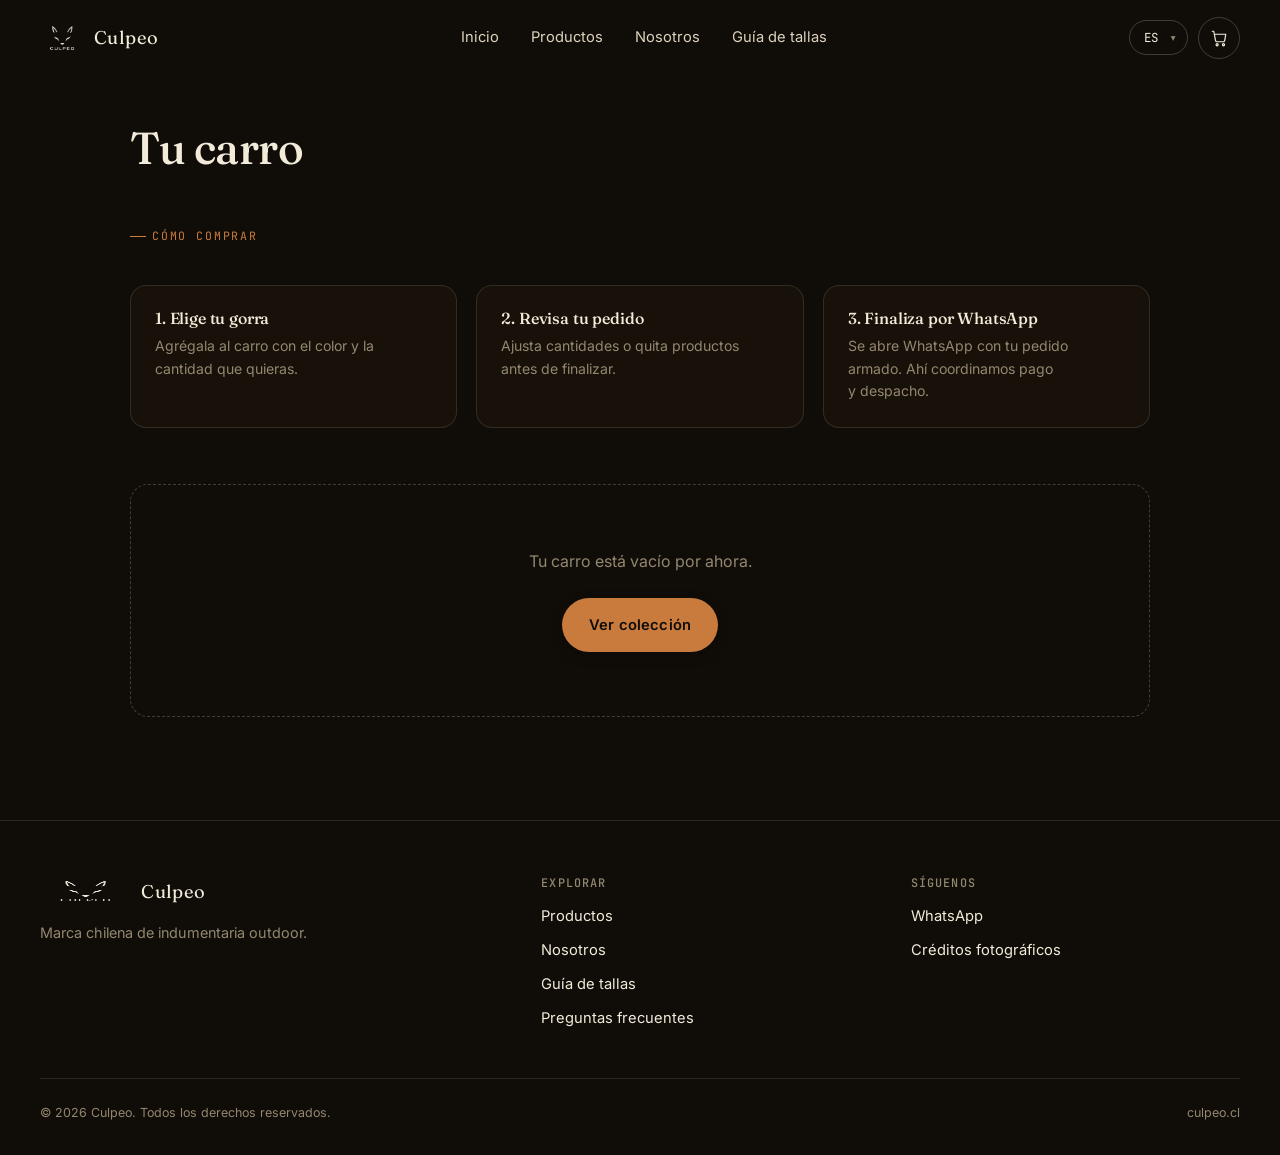
==== carrito.html @ 6762331b "Se agrega el proyecto" ====
<!doctype html>
<html lang="es">
<head>
  <meta charset="utf-8" />
  <meta name="viewport" content="width=device-width, initial-scale=1" />
  <title>Carro — Culpeo</title>
  <meta name="description" content="Tu carro de compras Culpeo." />
  <meta property="og:type" content="website" />
  <meta property="og:site_name" content="Culpeo" />
  <meta property="og:title" content="Carro — Culpeo" />
  <meta property="og:description" content="Tu carro de compras Culpeo." />
  <meta property="og:image" content="https://culpeo.cl/assets/img/og-image.jpg" />
  <meta property="og:url" content="https://culpeo.cl/carrito.html" />
  <meta name="twitter:card" content="summary_large_image" />
  <meta name="twitter:title" content="Carro — Culpeo" />
  <meta name="twitter:description" content="Tu carro de compras Culpeo." />
  <meta name="twitter:image" content="https://culpeo.cl/assets/img/og-image.jpg" />
  <link rel="icon" href="assets/img/favicon-32.png" sizes="32x32" />
  <link rel="apple-touch-icon" href="assets/img/apple-touch-icon.png" />
  <link rel="preconnect" href="https://fonts.googleapis.com" />
  <link rel="preconnect" href="https://fonts.gstatic.com" crossorigin />
  <link rel="stylesheet" href="https://fonts.googleapis.com/css2?family=Fraunces:ital,opsz,wght@0,9..144,300;0,9..144,500;0,9..144,600;1,9..144,400;1,9..144,500&family=Inter:wght@400;500;600;700&family=JetBrains+Mono:wght@400;500;600&display=swap" />
  <link rel="stylesheet" href="styles.css?v=20260903" />
</head>
<body>
  <a class="skip-link" href="#main">Saltar al contenido</a>
  <div class="cursor" data-cursor-root aria-hidden="true"><span class="cursor-dot"></span><span class="cursor-ring"></span></div>
  <div class="toast" data-toast role="status" aria-live="polite"></div>

  <nav class="nav" aria-label="Principal">
    <div class="container nav-inner">
      <a href="index.html" class="nav-logo">
        <img src="assets/img/logo-cream.webp" alt="Culpeo" width="120" height="82" />
        <span class="nav-logo-word">Culpeo</span>
      </a>
      <div class="nav-links">
        <a href="index.html" class="nav-link" data-i18n="nav.home">Inicio</a>
        <a href="productos.html" class="nav-link" data-i18n="nav.products">Productos</a>
        <a href="nosotros.html" class="nav-link" data-i18n="nav.about">Nosotros</a>
        <a href="guia-tallas.html" class="nav-link" data-i18n="nav.sizeguide">Guía de tallas</a>
      </div>
      <div class="nav-actions">
        <div class="lang-switch">
          <select data-lang-select aria-label="Idioma">
            <option value="es">ES</option><option value="en">EN</option><option value="it">IT</option><option value="de">DE</option><option value="fr">FR</option>
          </select>
        </div>
        <a href="carrito.html" class="btn-icon cart-btn" aria-label="Carro">
          <svg width="18" height="18" viewBox="0 0 24 24" fill="none" stroke="currentColor" stroke-width="1.6"><path d="M3 3h2l2.4 12.4a2 2 0 002 1.6h8.2a2 2 0 002-1.6L21 7H6" stroke-linecap="round" stroke-linejoin="round"/><circle cx="9.5" cy="21" r="1.4"/><circle cx="18" cy="21" r="1.4"/></svg>
          <span class="cart-badge">0</span>
        </a>
        <button class="hamburger" data-hamburger aria-label="Menú" aria-expanded="false"><span></span><span></span><span></span></button>
      </div>
    </div>
  </nav>

  <div class="nav-mobile" data-nav-mobile data-open="false">
    <a href="index.html" data-i18n="nav.home">Inicio</a>
    <a href="productos.html" data-i18n="nav.products">Productos</a>
    <a href="nosotros.html" data-i18n="nav.about">Nosotros</a>
    <a href="guia-tallas.html" data-i18n="nav.sizeguide">Guía de tallas</a>
    <a href="carrito.html" data-i18n="nav.cart">Carro</a>
    <div class="lang-switch">
      <select data-lang-select aria-label="Idioma">
        <option value="es">Español</option><option value="en">English</option><option value="it">Italiano</option><option value="de">Deutsch</option><option value="fr">Français</option>
      </select>
    </div>
  </div>

  <main id="main">
    <section class="section container" style="padding-top:calc(var(--nav-h) + 3rem);max-width:1100px" data-cart-page>
      <div class="section-head" data-reveal>
        <h1 class="section-title" data-i18n="cart.title">Tu carro</h1>
      </div>

      <div class="howtobuy" data-reveal>
        <p class="kicker" data-i18n="howtobuy.kicker">Cómo comprar</p>
        <div class="howtobuy-steps">
          <div class="howtobuy-step">
            <h3 data-i18n="howtobuy.step1.title">1. Elige tu gorra</h3>
            <p data-i18n="howtobuy.step1.body">Agrégala al carro con el color y la cantidad que quieras.</p>
          </div>
          <div class="howtobuy-step">
            <h3 data-i18n="howtobuy.step2.title">2. Revisa tu pedido</h3>
            <p data-i18n="howtobuy.step2.body">Ajusta cantidades o quita productos antes de finalizar.</p>
          </div>
          <div class="howtobuy-step">
            <h3 data-i18n="howtobuy.step3.title">3. Finaliza por WhatsApp</h3>
            <p data-i18n="howtobuy.step3.body">Se abre WhatsApp con tu pedido armado. Ahí coordinamos pago y despacho.</p>
          </div>
        </div>
      </div>

      <div class="cart-empty" data-cart-empty hidden>
        <p data-i18n="cart.empty">Tu carro está vacío por ahora.</p>
        <a href="productos.html" class="btn btn-primary" data-i18n="cart.emptyCta">Ver colección</a>
      </div>

      <div class="cart-layout">
        <div class="cart-items" data-cart-items hidden></div>
        <div class="cart-summary" data-cart-summary hidden></div>
      </div>
    </section>
  </main>

  <footer>
    <div class="container">
      <div class="footer-grid">
        <div>
          <div class="footer-brand"><img src="assets/img/logo-cream.webp" alt="" width="90" height="62" /><span class="nav-logo-word">Culpeo</span></div>
          <p class="footer-tagline" data-i18n="footer.tagline">Marca chilena de indumentaria outdoor.</p>
        </div>
        <div class="footer-col">
          <h4 data-i18n="footer.explore">Explorar</h4>
          <ul>
            <li><a href="productos.html" class="link-underline" data-i18n="nav.products">Productos</a></li>
            <li><a href="nosotros.html" class="link-underline" data-i18n="nav.about">Nosotros</a></li>
            <li><a href="guia-tallas.html" class="link-underline" data-i18n="nav.sizeguide">Guía de tallas</a></li>
            <li><a href="faq.html" class="link-underline" data-i18n="footer.faq">Preguntas frecuentes</a></li>
          </ul>
        </div>
        <div class="footer-col">
          <h4 data-i18n="footer.social">Síguenos</h4>
          <ul>
            <li><a href="#" data-instagram-link class="link-underline">Instagram</a></li>
            <li><a href="#" data-whatsapp-link class="link-underline">WhatsApp</a></li>
            <li><a href="creditos.html" class="link-underline" data-i18n="footer.credits">Créditos fotográficos</a></li>
          </ul>
        </div>
      </div>
      <div class="footer-bottom">
        <span>© 2026 Culpeo. <span data-i18n="footer.rights">Todos los derechos reservados.</span></span>
        <span>culpeo.cl</span>
      </div>
    </div>
  </footer>

  <script defer src="lib/manifest.js"></script>
  <script defer src="main.js?v=20260903"></script>
</body>
</html>
---- styles.css ----
/* =============================================================
   Culpeo — styles.css
   Archetype: Editorial Dark Warm, adapted with an Andean palette
   (copper / terracotta accent, moss secondary) instead of restaurant red.
   ============================================================= */

/* =============================================================
   1. Tokens
   ============================================================= */
@property --mesh-angle { syntax: "<angle>"; inherits: false; initial-value: 0deg; }
@property --mesh-x { syntax: "<percentage>"; inherits: false; initial-value: 30%; }
@property --mesh-y { syntax: "<percentage>"; inherits: false; initial-value: 40%; }

:root {
  --bg: #100c08;
  --bg-2: #171109;
  --bg-3: #221808;
  --cream: #f2ebda;
  --cream-2: #ddd2bc;
  --cream-3: #93876f;
  --accent: #c97b3d;
  --accent-2: #a85d28;
  --moss: #7c8a5c;
  --moss-2: #5f6b45;
  --line: rgba(242, 235, 218, 0.12);
  --line-strong: rgba(242, 235, 218, 0.22);
  --danger: #b8503a;

  --serif: "Fraunces", "Georgia", serif;
  --sans: "Inter", -apple-system, BlinkMacSystemFont, "Segoe UI", system-ui, sans-serif;
  --mono: "JetBrains Mono", ui-monospace, "SFMono-Regular", monospace;

  --ease-out: cubic-bezier(0.16, 1, 0.3, 1);
  --ease-in: cubic-bezier(0.7, 0, 0.84, 0);
  --ease-soft: cubic-bezier(0.25, 0.46, 0.45, 0.94);
  --ease-bounce: cubic-bezier(0.34, 1.56, 0.64, 1);

  --nav-h: 76px;
  --container: 1280px;
}

/* =============================================================
   2. Reset & base
   ============================================================= */
*, *::before, *::after { box-sizing: border-box; margin: 0; }
html {
  -webkit-text-size-adjust: 100%;
  tab-size: 2;
  overflow-x: clip;
  scroll-behavior: smooth;
  background: var(--bg);
}
@media (prefers-reduced-motion: reduce) { html { scroll-behavior: auto; } }

body {
  font-family: var(--sans);
  font-size: 16px;
  line-height: 1.6;
  background: var(--bg);
  color: var(--cream);
  -webkit-font-smoothing: antialiased;
  -moz-osx-font-smoothing: grayscale;
  text-rendering: optimizeLegibility;
  overflow-x: clip;
  overscroll-behavior-y: none;
}
img, svg, video { display: block; max-width: 100%; }
img { height: auto; }
button { font: inherit; color: inherit; cursor: pointer; border: 0; background: none; }
a { color: inherit; text-decoration: none; }
p { text-wrap: pretty; }
ul { list-style: none; padding: 0; }
h1, h2, h3, h4 { text-wrap: balance; line-height: 1.05; letter-spacing: -0.01em; font-family: var(--serif); font-weight: 500; }
h1 em, h2 em, h3 em { font-style: italic; color: var(--accent); }
table { border-collapse: collapse; width: 100%; }
::selection { background: var(--accent); color: var(--bg); }

:focus-visible {
  outline: 2px solid var(--accent);
  outline-offset: 3px;
  border-radius: 4px;
}

.skip-link {
  position: fixed; top: -100px; left: 1rem; z-index: 9999;
  padding: .7rem 1.1rem; background: var(--cream); color: var(--bg);
  border-radius: 8px; font-weight: 600; font-size: .85rem;
  transition: top .3s var(--ease-out);
}
.skip-link:focus { top: 1rem; }

@view-transition { navigation: auto; }
::view-transition-old(root), ::view-transition-new(root) {
  animation-duration: .5s; animation-timing-function: cubic-bezier(0.16, 1, 0.3, 1);
}
::view-transition-old(root) { animation-name: fadeOutUp; }
::view-transition-new(root) { animation-name: fadeInUp; }
@keyframes fadeOutUp { to { opacity: 0; transform: translateY(-10px); } }
@keyframes fadeInUp { from { opacity: 0; transform: translateY(10px); } }

/* =============================================================
   3. Utilities
   ============================================================= */
.container { max-width: var(--container); margin-inline: auto; padding-inline: 1.25rem; }
@media (min-width: 720px) { .container { padding-inline: 2rem; } }
@media (min-width: 1280px) { .container { padding-inline: 2.5rem; } }

.sr-only {
  position: absolute; width: 1px; height: 1px; padding: 0; margin: -1px;
  overflow: hidden; clip: rect(0,0,0,0); white-space: nowrap; border: 0;
}

.kicker {
  font-family: var(--mono); font-size: .72rem; letter-spacing: .16em; text-transform: uppercase;
  color: var(--accent); display: inline-flex; align-items: center; gap: .5em; margin-bottom: 1rem;
}
.kicker::before { content: ""; width: 1.4em; height: 1px; background: var(--accent); display: inline-block; }

.section { padding-block: clamp(3.5rem, 8vw, 7rem); position: relative; }
.section-head { max-width: 640px; margin-bottom: clamp(2rem, 5vw, 3.5rem); }
.section-head.is-center { margin-inline: auto; text-align: center; }
.section-title { font-size: clamp(1.9rem, 4vw, 2.8rem); }
.section-sub { color: var(--cream-2); margin-top: .9rem; font-size: 1.05rem; }

.eyebrow-line { display: flex; align-items: center; gap: .8rem; color: var(--cream-3); font-size: .85rem; }

/* =============================================================
   4. Buttons
   ============================================================= */
.btn {
  display: inline-flex; align-items: center; justify-content: center; gap: .6rem;
  padding: .95rem 1.7rem; border-radius: 999px; font-size: .92rem; font-weight: 600;
  letter-spacing: .01em; white-space: nowrap;
  box-shadow: 0 4px 14px rgba(0,0,0,.18);
  transition: transform .45s var(--ease-soft), box-shadow .45s var(--ease-soft), background-color .3s, color .3s, border-color .3s;
}
.btn:hover { transform: translateY(-3px); box-shadow: 0 20px 44px rgba(0,0,0,.32), 0 8px 18px rgba(201,123,61,.22); }
.btn:active { transform: translateY(-1px); transition-duration: .12s; }

.btn-primary { background: var(--accent); color: var(--bg); }
.btn-ghost { background: transparent; color: var(--cream); border: 1px solid var(--line-strong); }
.btn-ghost:hover { border-color: var(--accent); }
.btn-cream { background: var(--cream); color: var(--bg); }
.btn-block { width: 100%; }
.btn-sm { padding: .6rem 1.1rem; font-size: .82rem; }
.btn[disabled] { opacity: .45; pointer-events: none; }

.btn-icon {
  width: 42px; height: 42px; border-radius: 50%; display: inline-flex;
  align-items: center; justify-content: center; border: 1px solid var(--line-strong);
  transition: border-color .3s, background-color .3s;
  position: relative;
}
.btn-icon:hover { border-color: var(--accent); }

.link-underline { position: relative; padding-bottom: .2rem; }
.link-underline::after {
  content: ""; position: absolute; left: 0; right: 0; bottom: 0;
  height: 1px; background: currentColor; transform: scaleX(0); transform-origin: right;
  transition: transform .45s var(--ease-out);
}
.link-underline:hover::after { transform: scaleX(1); transform-origin: left; }

/* =============================================================
   5. Nav
   ============================================================= */
.nav {
  position: fixed; top: 0; inset-inline: 0; z-index: 200; height: var(--nav-h);
  display: flex; align-items: center;
  transition: background-color .4s var(--ease-out), backdrop-filter .4s var(--ease-out), box-shadow .4s var(--ease-out), border-color .4s;
  border-bottom: 1px solid transparent;
}
.nav.is-scrolled {
  background: rgba(16, 12, 8, 0.86);
  backdrop-filter: blur(14px) saturate(140%);
  -webkit-backdrop-filter: blur(14px) saturate(140%);
  border-bottom-color: var(--line);
}
.nav-inner { display: flex; align-items: center; justify-content: space-between; gap: 1rem; width: 100%; }
.nav-logo { display: flex; align-items: center; gap: .65rem; flex-shrink: 0; }
.nav-logo img { height: 30px; width: auto; }
.nav-logo-word { font-family: var(--serif); font-size: 1.15rem; letter-spacing: .02em; }

.nav-links { display: none; align-items: center; gap: 2rem; font-size: .92rem; }
@media (min-width: 960px) { .nav-links { display: flex; } }
.nav-link { position: relative; padding-block: .3rem; color: var(--cream-2); }
.nav-link:hover, .nav-link.is-active { color: var(--cream); }
.nav-link::after {
  content: ""; position: absolute; left: 0; right: 0; bottom: -2px; height: 1px;
  background: var(--accent); transform: scaleX(0); transform-origin: right;
  transition: transform .4s var(--ease-out);
}
.nav-link:hover::after, .nav-link.is-active::after { transform: scaleX(1); transform-origin: left; }

.nav-actions { display: flex; align-items: center; gap: .6rem; }

.lang-switch { position: relative; }
.lang-switch select {
  appearance: none; -webkit-appearance: none; background: transparent; border: 1px solid var(--line-strong);
  color: var(--cream); font-family: var(--mono); font-size: .78rem; letter-spacing: .04em;
  padding: .5rem 1.8rem .5rem .85rem; border-radius: 999px; cursor: pointer;
  transition: border-color .3s;
}
.lang-switch select:hover { border-color: var(--accent); }
.lang-switch::after {
  content: "▾"; position: absolute; right: .8rem; top: 50%; transform: translateY(-50%);
  font-size: .6rem; color: var(--cream-3); pointer-events: none;
}

.cart-btn { position: relative; }
.cart-badge {
  position: absolute; top: -4px; right: -4px; min-width: 18px; height: 18px; padding: 0 4px;
  border-radius: 999px; background: var(--accent); color: var(--bg); font-family: var(--mono);
  font-size: .65rem; font-weight: 700; display: flex; align-items: center; justify-content: center;
  transform: scale(0); transition: transform .35s var(--ease-bounce);
}
.cart-badge.is-visible { transform: scale(1); }

.hamburger {
  display: flex; flex-direction: column; justify-content: center; gap: 5px; width: 42px; height: 42px;
  align-items: center;
}
@media (min-width: 960px) { .hamburger { display: none; } }
.hamburger span { width: 20px; height: 1.5px; background: var(--cream); transition: transform .35s var(--ease-out), opacity .35s; }
.hamburger.is-open span:nth-child(1) { transform: translateY(6.5px) rotate(45deg); }
.hamburger.is-open span:nth-child(2) { opacity: 0; }
.hamburger.is-open span:nth-child(3) { transform: translateY(-6.5px) rotate(-45deg); }

.nav-mobile {
  position: fixed; inset: 0; z-index: 190; background: var(--bg);
  display: flex; flex-direction: column; align-items: center; justify-content: center; gap: 2rem;
  clip-path: inset(0 0 100% 0); transition: clip-path .6s var(--ease-soft);
}
.nav-mobile[data-open="true"] { clip-path: inset(0); }
.nav-mobile a { font-family: var(--serif); font-size: 1.8rem; }
.nav-mobile .lang-switch select { font-size: .9rem; padding: .7rem 2rem .7rem 1.1rem; }

/* =============================================================
   6. Hero
   ============================================================= */
.hero {
  position: relative; min-height: 100svh; display: flex; flex-direction: column;
  justify-content: center; padding-top: var(--nav-h); overflow: clip; isolation: isolate;
}
.hero-mesh {
  position: absolute; inset: -10%; z-index: -2;
  background:
    radial-gradient(55% 45% at var(--mesh-x) var(--mesh-y), rgba(201,123,61,.4), transparent 62%),
    conic-gradient(from var(--mesh-angle), rgba(196,154,91,.16), rgba(124,138,92,.10), rgba(201,123,61,.18), rgba(196,154,91,.16));
  filter: blur(90px) saturate(120%);
  opacity: .85;
  animation: meshShift 26s linear infinite;
}
@keyframes meshShift {
  0% { --mesh-angle: 0deg; --mesh-x: 26%; --mesh-y: 34%; }
  50% { --mesh-angle: 180deg; --mesh-x: 72%; --mesh-y: 58%; }
  100% { --mesh-angle: 360deg; --mesh-x: 26%; --mesh-y: 34%; }
}
.hero-bg { position: absolute; inset: 0; z-index: -3; }
.hero-bg img { width: 100%; height: 100%; object-fit: cover; }
.hero-bg::after {
  content: ""; position: absolute; inset: 0;
  background: linear-gradient(180deg, rgba(16,12,8,.55) 0%, rgba(16,12,8,.72) 55%, rgba(16,12,8,.96) 100%);
}
.hero-grain {
  position: absolute; inset: 0; z-index: -1; pointer-events: none; opacity: .1; mix-blend-mode: overlay;
  background-image: url("data:image/svg+xml;utf8,<svg xmlns='http://www.w3.org/2000/svg' viewBox='0 0 200 200'><filter id='n'><feTurbulence type='fractalNoise' baseFrequency='0.9' numOctaves='3' stitchTiles='stitch'/><feColorMatrix values='0 0 0 0 0 0 0 0 0 0 0 0 0 0 0 0 0 0 0.5 0'/></filter><rect width='100%25' height='100%25' filter='url(%23n)'/></svg>");
  background-size: 220px 220px;
}
.hero-inner { max-width: 780px; }
.hero-title { font-size: clamp(2.6rem, 7vw, 5.4rem); line-height: .98; max-width: 16ch; text-wrap: balance; }
.hero-title span { display: block; }
.hero-sub { margin-top: 1.4rem; font-size: clamp(1.02rem, 1.6vw, 1.2rem); color: var(--cream-2); max-width: 46ch; }
.hero-actions { margin-top: 2.2rem; display: flex; flex-wrap: wrap; gap: 1rem; }
.hero-scroll-cue {
  position: absolute; bottom: 2rem; left: 50%; transform: translateX(-50%);
  display: flex; flex-direction: column; align-items: center; gap: .5rem;
  color: var(--cream-3); font-family: var(--mono); font-size: .68rem; letter-spacing: .1em;
}
.hero-scroll-cue::after {
  content: ""; width: 1px; height: 34px; background: linear-gradient(var(--cream-3), transparent);
  animation: scrollCue 2.2s ease-in-out infinite;
}
@keyframes scrollCue { 0%,100% { opacity: .3; } 50% { opacity: 1; } }

/* =============================================================
   8. Manifesto / pillars
   ============================================================= */
.manifesto { display: grid; gap: 2.5rem; }
@media (min-width: 960px) { .manifesto { grid-template-columns: .8fr 1.2fr; gap: 4rem; align-items: start; } }
.manifesto-title { font-size: clamp(1.7rem, 3.4vw, 2.5rem); }
.manifesto-body { font-size: 1.08rem; color: var(--cream-2); max-width: 56ch; }

.pillars { display: grid; gap: 1.25rem; margin-top: clamp(2.5rem, 6vw, 4rem); }
@media (min-width: 720px) { .pillars { grid-template-columns: repeat(3, 1fr); } }
.pillar-card {
  padding: 2rem 1.6rem; border: 1px solid var(--line); border-radius: 18px; background: var(--bg-2);
  transition: border-color .4s, transform .5s var(--ease-soft);
}
.pillar-card:hover { border-color: var(--line-strong); transform: translateY(-4px); }
.pillar-num { font-family: var(--mono); color: var(--accent); font-size: .8rem; margin-bottom: 1rem; display: block; }
.pillar-card h3 { font-size: 1.25rem; margin-bottom: .7rem; }
.pillar-card p { color: var(--cream-3); font-size: .95rem; }

/* =============================================================
   9. Product cards / grid
   ============================================================= */
.product-grid { display: grid; gap: 1.5rem; grid-template-columns: repeat(2, 1fr); }
@media (min-width: 720px) { .product-grid { grid-template-columns: repeat(3, 1fr); gap: 1.75rem; } }

.product-card {
  position: relative; isolation: isolate;
  --rx: 0deg; --ry: 0deg;
  transform: perspective(1000px) rotateX(var(--rx)) rotateY(var(--ry));
  transform-style: preserve-3d;
  transition: transform .55s var(--ease-soft);
}
.product-card:hover { transition-duration: .15s; }
.product-card-link { display: block; }
.product-card-frame {
  position: relative; border-radius: 20px; overflow: hidden; background: var(--bg-3);
  aspect-ratio: 4/5; border: 1px solid var(--line);
}
.product-card-frame::before {
  content: ""; position: absolute; inset: 0; z-index: 2;
  background: radial-gradient(220px circle at var(--mx,50%) var(--my,50%), rgba(201,123,61,.28), transparent 60%);
  opacity: 0; transition: opacity .4s; mix-blend-mode: screen; pointer-events: none;
}
.product-card:hover .product-card-frame::before { opacity: 1; }
.product-card-img { width: 100%; height: 100%; object-fit: cover; transition: transform .8s var(--ease-soft), filter .5s; }
.product-card:hover .product-card-img { transform: scale(1.08) translateZ(0); filter: saturate(1.12) brightness(1.03); }
.product-card-body { padding-top: 1.1rem; transform: translateZ(30px); }
.product-card-name { font-size: 1.05rem; margin-bottom: .3rem; }
.product-card-color { color: var(--cream-3); font-size: .82rem; margin-bottom: .55rem; }
.product-card-price { font-family: var(--mono); font-size: .92rem; color: var(--accent); }
.product-card-icon {
  position: absolute; inset: 0; margin: auto; width: 44%; height: 44%; object-fit: contain;
  opacity: .92; filter: drop-shadow(0 10px 22px rgba(0,0,0,.4));
  transition: transform .8s var(--ease-soft);
}
.product-card:hover .product-card-icon { transform: scale(1.08) translateY(-4px); }
.badge-stock {
  display: inline-flex; align-items: center; font-family: var(--mono); font-size: .65rem;
  letter-spacing: .05em; text-transform: uppercase; padding: .35rem .7rem; border-radius: 999px;
}
.badge-stock.is-low { background: rgba(201,123,61,.92); color: var(--bg); }
.badge-stock.is-soldout { background: rgba(184,80,58,.92); color: var(--cream); }
.product-card-stock { position: absolute; top: .9rem; right: .9rem; z-index: 3; backdrop-filter: blur(6px); }

/* =============================================================
   11. CTA final + footer
   ============================================================= */
.cta-final {
  position: relative; border-radius: 28px; overflow: clip; isolation: isolate;
  padding: clamp(2.8rem, 7vw, 5rem) clamp(1.6rem, 5vw, 4rem); text-align: center;
  background: var(--bg-2); border: 1px solid var(--line);
}
.cta-final::before {
  content: ""; position: absolute; inset: -30%; z-index: -1;
  background: radial-gradient(50% 50% at 50% 30%, rgba(201,123,61,.32), transparent 70%);
  filter: blur(70px); animation: meshShift 22s linear infinite reverse;
}
.cta-final h2 { font-size: clamp(1.8rem, 4vw, 2.6rem); max-width: 22ch; margin-inline: auto; }
.cta-final p { color: var(--cream-2); max-width: 46ch; margin: 1rem auto 0; }
.cta-final .btn { margin-top: 1.8rem; }

footer { border-top: 1px solid var(--line); padding-block: 3.5rem 2rem; }
.footer-grid { display: grid; gap: 2.5rem; }
@media (min-width: 720px) { .footer-grid { grid-template-columns: 1.4fr 1fr 1fr; } }
.footer-brand { display: flex; align-items: center; gap: .7rem; margin-bottom: .9rem; }
.footer-brand img { height: 26px; }
.footer-tagline { color: var(--cream-3); font-size: .9rem; max-width: 32ch; }
.footer-col h4 { font-family: var(--mono); font-size: .74rem; letter-spacing: .1em; text-transform: uppercase; color: var(--cream-3); margin-bottom: 1rem; }
.footer-col ul { display: flex; flex-direction: column; gap: .65rem; font-size: .92rem; }
.footer-bottom {
  margin-top: 3rem; padding-top: 1.5rem; border-top: 1px solid var(--line);
  display: flex; flex-wrap: wrap; gap: 1rem; justify-content: space-between; align-items: center;
  font-size: .78rem; color: var(--cream-3);
}
.footer-bottom a { color: var(--cream-3); }
.footer-bottom a:hover { color: var(--cream); }

/* =============================================================
   12. Breadcrumb / product detail
   ============================================================= */
.breadcrumb { display: flex; align-items: center; gap: .5rem; font-size: .85rem; color: var(--cream-3); margin-bottom: 2rem; padding-top: var(--nav-h); }
.breadcrumb a:hover { color: var(--cream); }

.product-detail { display: grid; gap: 2.5rem; }
@media (min-width: 900px) { .product-detail { grid-template-columns: 1.1fr 1fr; gap: 4rem; } }
.product-gallery { position: relative; border-radius: 22px; overflow: hidden; border: 1px solid var(--line); background: var(--bg-3); aspect-ratio: 4/5; }
.product-gallery img { width: 100%; height: 100%; object-fit: cover; }
.product-gallery-icon {
  position: absolute; inset: 0; margin: auto; width: 40%; height: 40%; object-fit: contain;
  opacity: .95; filter: drop-shadow(0 24px 46px rgba(0,0,0,.45));
}
.product-info h1 { font-size: clamp(1.9rem, 3.6vw, 2.6rem); }
.product-info-price { font-family: var(--mono); font-size: 1.3rem; color: var(--accent); margin-top: .9rem; }
.product-info-desc { color: var(--cream-2); margin-top: 1.2rem; max-width: 52ch; }
.product-info-color { margin-top: 1.6rem; font-size: .95rem; color: var(--cream-3); }
.product-info-color strong { color: var(--cream); font-weight: 500; }

.field-label { font-family: var(--mono); font-size: .72rem; letter-spacing: .1em; text-transform: uppercase; color: var(--cream-3); display: block; margin-bottom: .6rem; }
.qty-stepper { display: inline-flex; align-items: center; border: 1px solid var(--line-strong); border-radius: 999px; overflow: hidden; }
.qty-stepper button { width: 40px; height: 40px; font-size: 1.1rem; }
.qty-stepper button:hover { background: var(--bg-3); }
.qty-stepper span { width: 40px; text-align: center; font-family: var(--mono); }

.product-purchase-row { display: flex; flex-wrap: wrap; align-items: center; gap: 1.2rem; margin-top: 1.6rem; }

.product-sizing-note { margin-top: 1rem; font-size: .88rem; color: var(--cream-3); }
.product-sizing-note a { color: var(--accent); }

.product-detail-blocks { margin-top: 2.4rem; border-top: 1px solid var(--line); padding-top: 1.8rem; display: flex; flex-direction: column; gap: 1.6rem; }
.product-detail-blocks h3 { font-family: var(--mono); font-size: .78rem; letter-spacing: .08em; text-transform: uppercase; color: var(--cream-3); margin-bottom: .6rem; font-style: normal; }
.product-detail-blocks p { color: var(--cream-2); font-size: .95rem; max-width: 56ch; }

/* =============================================================
   13. Size guide
   ============================================================= */
.size-howto { display: grid; gap: 2.5rem; margin-top: 2.5rem; }
@media (min-width: 900px) { .size-howto { grid-template-columns: 1fr 1fr; align-items: center; } }
.size-table-wrap { overflow-x: auto; margin-top: 2.5rem; border: 1px solid var(--line); border-radius: 16px; }
.size-table { min-width: 480px; }
.size-table th, .size-table td { text-align: left; padding: 1rem 1.4rem; border-bottom: 1px solid var(--line); }
.size-table th { font-family: var(--mono); font-size: .72rem; letter-spacing: .08em; text-transform: uppercase; color: var(--cream-3); }
.size-table tr:last-child td { border-bottom: 0; }
.size-tip {
  margin-top: 2.5rem; padding: 1.8rem 2rem; border-radius: 18px; background: var(--bg-2); border: 1px solid var(--line);
}
.size-tip h3 { font-size: 1.1rem; margin-bottom: .5rem; }
.size-tip p { color: var(--cream-3); font-size: .92rem; }
.size-diagram { width: 100%; height: auto; }

/* =============================================================
   14. Cart page
   ============================================================= */
.cart-layout { display: grid; gap: 2.5rem; }
@media (min-width: 900px) { .cart-layout { grid-template-columns: 1.5fr 1fr; gap: 3.5rem; align-items: start; } }
.cart-items { display: flex; flex-direction: column; gap: 1.2rem; }
.cart-item { display: grid; grid-template-columns: 90px 1fr auto; gap: 1.1rem; padding: 1.1rem; border: 1px solid var(--line); border-radius: 16px; align-items: center; }
.cart-item img { width: 90px; height: 90px; object-fit: cover; border-radius: 10px; }
.cart-item-name { font-size: 1rem; margin-bottom: .25rem; }
.cart-item-meta { font-size: .82rem; color: var(--cream-3); }
.cart-item-actions { display: flex; flex-direction: column; align-items: flex-end; gap: .6rem; }
.cart-item-price { font-family: var(--mono); font-size: .92rem; color: var(--accent); }
.cart-item-remove { font-size: .78rem; color: var(--cream-3); }
.cart-item-remove:hover { color: var(--danger); }

.cart-empty { text-align: center; padding: 4rem 1rem; border: 1px dashed var(--line-strong); border-radius: 18px; }
.cart-empty p { color: var(--cream-3); margin-bottom: 1.5rem; }

.cart-summary { border: 1px solid var(--line); border-radius: 18px; padding: 1.8rem; position: sticky; top: calc(var(--nav-h) + 1.5rem); background: var(--bg-2); }
.cart-summary-row { display: flex; justify-content: space-between; font-size: .95rem; padding-block: .6rem; }
.cart-summary-row.is-total { border-top: 1px solid var(--line); margin-top: .6rem; padding-top: 1rem; font-size: 1.1rem; }
.cart-summary-row.is-total span:last-child { font-family: var(--mono); color: var(--accent); }
.cart-summary-note { font-size: .8rem; color: var(--cream-3); margin-top: 1rem; }

/* =============================================================
   15. Toast
   ============================================================= */
.toast {
  position: fixed; bottom: 1.5rem; left: 50%; transform: translate(-50%, 20px); z-index: 500;
  background: var(--cream); color: var(--bg); padding: .9rem 1.4rem; border-radius: 999px;
  font-size: .88rem; font-weight: 600; opacity: 0; pointer-events: none;
  transition: opacity .4s var(--ease-out), transform .4s var(--ease-soft);
  display: flex; align-items: center; gap: .6rem; box-shadow: 0 20px 50px rgba(0,0,0,.35);
}
.toast.is-visible { opacity: 1; transform: translate(-50%, 0); }

/* =============================================================
   16. Credits page
   ============================================================= */
.credits-list { display: flex; flex-direction: column; gap: .9rem; margin-top: 2rem; }
.credits-list li { padding: 1rem 1.2rem; border: 1px solid var(--line); border-radius: 12px; font-size: .88rem; color: var(--cream-2); }
.credits-list a { color: var(--accent); }

/* FAQ accordion (native <details>) */
.faq-list { max-width: 760px; }
.faq-item { border-bottom: 1px solid var(--line); padding-block: 1.3rem; }
.faq-item summary {
  cursor: pointer; list-style: none; font-family: var(--serif); font-size: 1.08rem;
  display: flex; justify-content: space-between; align-items: center; gap: 1.2rem;
}
.faq-item summary::-webkit-details-marker { display: none; }
.faq-item summary::after {
  content: "+"; font-family: var(--mono); font-size: 1.3rem; color: var(--accent); flex-shrink: 0;
}
.faq-item[open] summary::after { content: "\2212"; }
.faq-item p { color: var(--cream-2); margin-top: 1rem; max-width: 60ch; font-size: .96rem; }

/* How to buy — 3-step block (cart page) */
.howtobuy { display: grid; gap: 1.5rem; margin-bottom: clamp(2.5rem, 5vw, 3.5rem); }
@media (min-width: 720px) { .howtobuy-steps { grid-template-columns: repeat(3, 1fr); } }
.howtobuy-steps { display: grid; gap: 1.2rem; }
.howtobuy-step { padding: 1.5rem; border: 1px solid var(--line); border-radius: 16px; background: var(--bg-2); }
.howtobuy-step h3 { font-size: 1rem; margin-bottom: .5rem; }
.howtobuy-step p { color: var(--cream-3); font-size: .88rem; }

/* =============================================================
   17. Reveal / cursor
   ============================================================= */
[data-reveal] { opacity: 0; transform: translateY(32px); transition: opacity .8s var(--ease-soft), transform .8s var(--ease-soft); }
[data-reveal].is-revealed { opacity: 1; transform: none; }
.reveal[data-split] { opacity: 1; transform: none; }

.cursor {
  position: fixed; top: 0; left: 0; pointer-events: none; z-index: 9999;
  display: none; mix-blend-mode: difference; opacity: 0; transition: opacity .25s var(--ease-out);
}
.cursor.is-ready { opacity: 1; }
@media (hover: hover) and (pointer: fine) { .cursor { display: block; } }
.cursor-dot, .cursor-ring { position: fixed; top: 0; left: 0; pointer-events: none; will-change: transform; }
.cursor-dot { width: 5px; height: 5px; margin: -2.5px; background: var(--cream); border-radius: 50%; }
.cursor-ring {
  width: 30px; height: 30px; margin: -15px; border: 1px solid var(--cream); border-radius: 50%;
  transition: width .35s var(--ease-out), height .35s var(--ease-out), margin .35s var(--ease-out);
}
.cursor.is-interactive .cursor-ring { width: 46px; height: 46px; margin: -23px; }
.has-cursor, .has-cursor a, .has-cursor button { cursor: none; }

/* =============================================================
   18. About page specifics
   ============================================================= */
.about-hero-img { border-radius: 22px; overflow: hidden; aspect-ratio: 16/9; border: 1px solid var(--line); margin-bottom: clamp(2.5rem, 6vw, 4rem); }
.about-hero-img img { width: 100%; height: 100%; object-fit: cover; }
.about-blocks { display: flex; flex-direction: column; gap: clamp(3rem, 6vw, 4.5rem); }
.about-block { display: grid; gap: 2rem; }
@media (min-width: 900px) { .about-block { grid-template-columns: .7fr 1.3fr; gap: 3.5rem; } }
.about-block h3 { font-size: clamp(1.4rem, 2.6vw, 1.8rem); }
.about-block p { color: var(--cream-2); max-width: 58ch; }
.about-gallery { display: grid; grid-template-columns: repeat(2, 1fr); gap: 1rem; margin-top: clamp(2.5rem, 6vw, 4rem); }
.about-gallery img { border-radius: 16px; aspect-ratio: 3/4; object-fit: cover; border: 1px solid var(--line); }
.about-gallery .is-wide { grid-column: span 2; aspect-ratio: 16/8; }

/* =============================================================
   19. Reduced-motion (only intrusive effects)
   ============================================================= */
@media (prefers-reduced-motion: reduce) {
  .hero-mesh, .cta-final::before { animation: none; }
  .hero-scroll-cue::after { animation: none; }
}
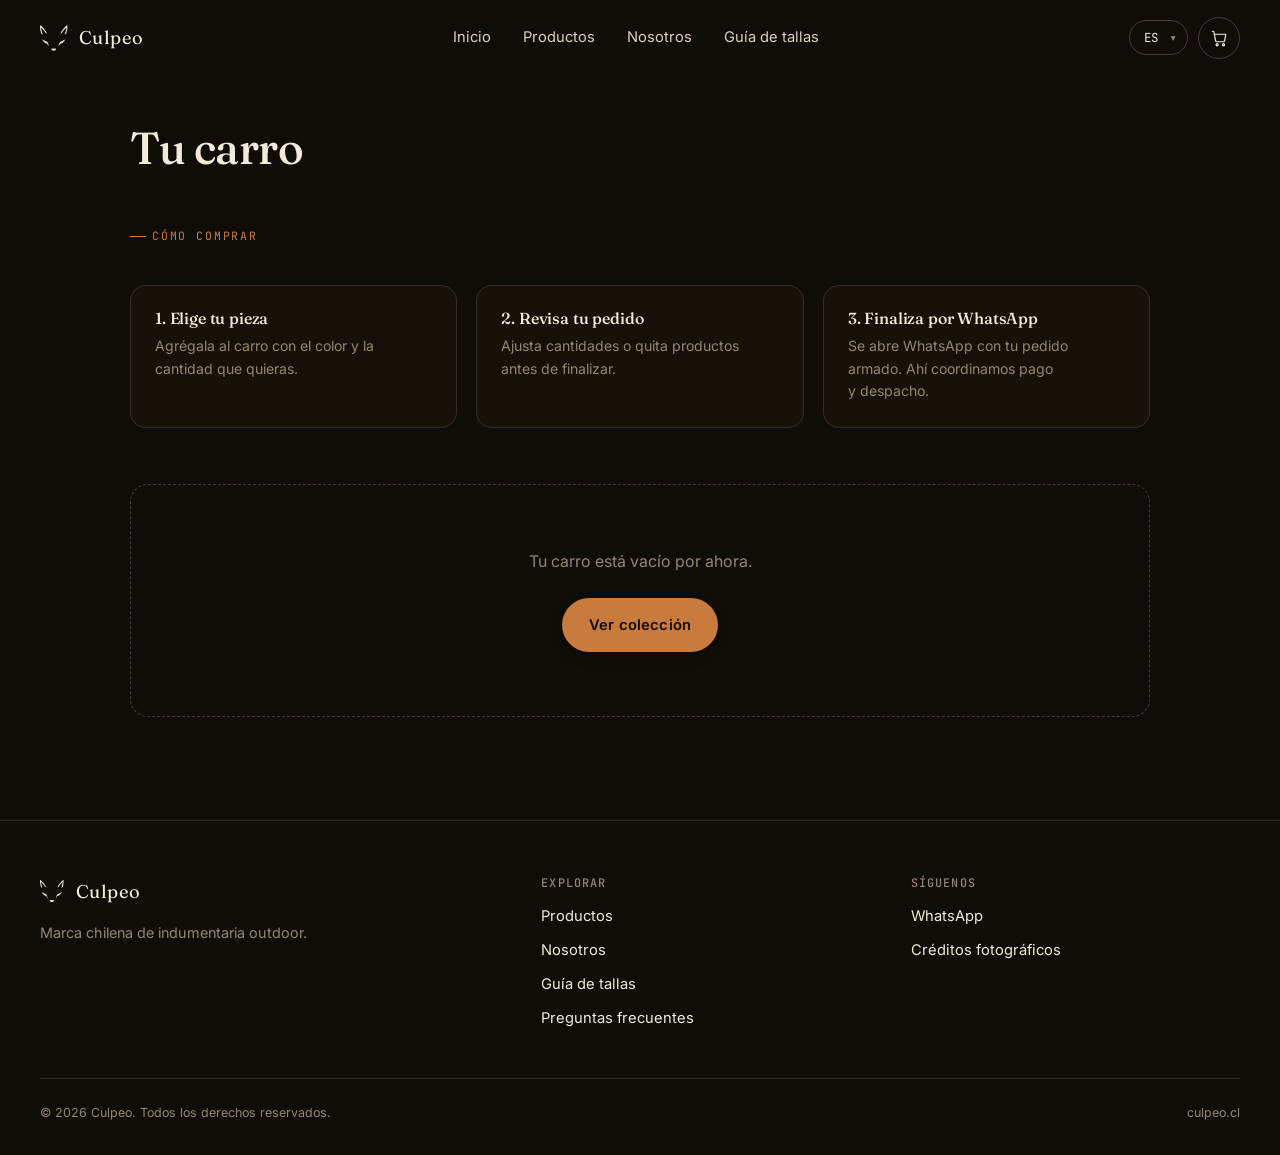
==== commit d5604ee2: "se actualiza página" ====
--- a/carrito.html
+++ b/carrito.html
@@ -20,7 +20,7 @@
   <link rel="preconnect" href="https://fonts.googleapis.com" />
   <link rel="preconnect" href="https://fonts.gstatic.com" crossorigin />
   <link rel="stylesheet" href="https://fonts.googleapis.com/css2?family=Fraunces:ital,opsz,wght@0,9..144,300;0,9..144,500;0,9..144,600;1,9..144,400;1,9..144,500&family=Inter:wght@400;500;600;700&family=JetBrains+Mono:wght@400;500;600&display=swap" />
-  <link rel="stylesheet" href="styles.css?v=20260903" />
+  <link rel="stylesheet" href="styles.css?v=20260904" />
 </head>
 <body>
   <a class="skip-link" href="#main">Saltar al contenido</a>
@@ -30,7 +30,7 @@
   <nav class="nav" aria-label="Principal">
     <div class="container nav-inner">
       <a href="index.html" class="nav-logo">
-        <img src="assets/img/logo-cream.webp" alt="Culpeo" width="120" height="82" />
+        <img src="assets/img/logo-cream.webp?v=20260904" alt="Culpeo" width="711" height="743" />
         <span class="nav-logo-word">Culpeo</span>
       </a>
       <div class="nav-links">
@@ -77,7 +77,7 @@
         <p class="kicker" data-i18n="howtobuy.kicker">Cómo comprar</p>
         <div class="howtobuy-steps">
           <div class="howtobuy-step">
-            <h3 data-i18n="howtobuy.step1.title">1. Elige tu gorra</h3>
+            <h3 data-i18n="howtobuy.step1.title">1. Elige tu pieza</h3>
             <p data-i18n="howtobuy.step1.body">Agrégala al carro con el color y la cantidad que quieras.</p>
           </div>
           <div class="howtobuy-step">
@@ -107,7 +107,7 @@
     <div class="container">
       <div class="footer-grid">
         <div>
-          <div class="footer-brand"><img src="assets/img/logo-cream.webp" alt="" width="90" height="62" /><span class="nav-logo-word">Culpeo</span></div>
+          <div class="footer-brand"><img src="assets/img/logo-cream.webp?v=20260904" alt="" width="711" height="743" /><span class="nav-logo-word">Culpeo</span></div>
           <p class="footer-tagline" data-i18n="footer.tagline">Marca chilena de indumentaria outdoor.</p>
         </div>
         <div class="footer-col">
@@ -136,6 +136,6 @@
   </footer>
 
   <script defer src="lib/manifest.js"></script>
-  <script defer src="main.js?v=20260903"></script>
+  <script defer src="main.js?v=20260904"></script>
 </body>
 </html>
--- a/styles.css
+++ b/styles.css
@@ -368,7 +368,7 @@
 .footer-grid { display: grid; gap: 2.5rem; }
 @media (min-width: 720px) { .footer-grid { grid-template-columns: 1.4fr 1fr 1fr; } }
 .footer-brand { display: flex; align-items: center; gap: .7rem; margin-bottom: .9rem; }
-.footer-brand img { height: 26px; }
+.footer-brand img { height: 26px; width: auto; flex-shrink: 0; }
 .footer-tagline { color: var(--cream-3); font-size: .9rem; max-width: 32ch; }
 .footer-col h4 { font-family: var(--mono); font-size: .74rem; letter-spacing: .1em; text-transform: uppercase; color: var(--cream-3); margin-bottom: 1rem; }
 .footer-col ul { display: flex; flex-direction: column; gap: .65rem; font-size: .92rem; }
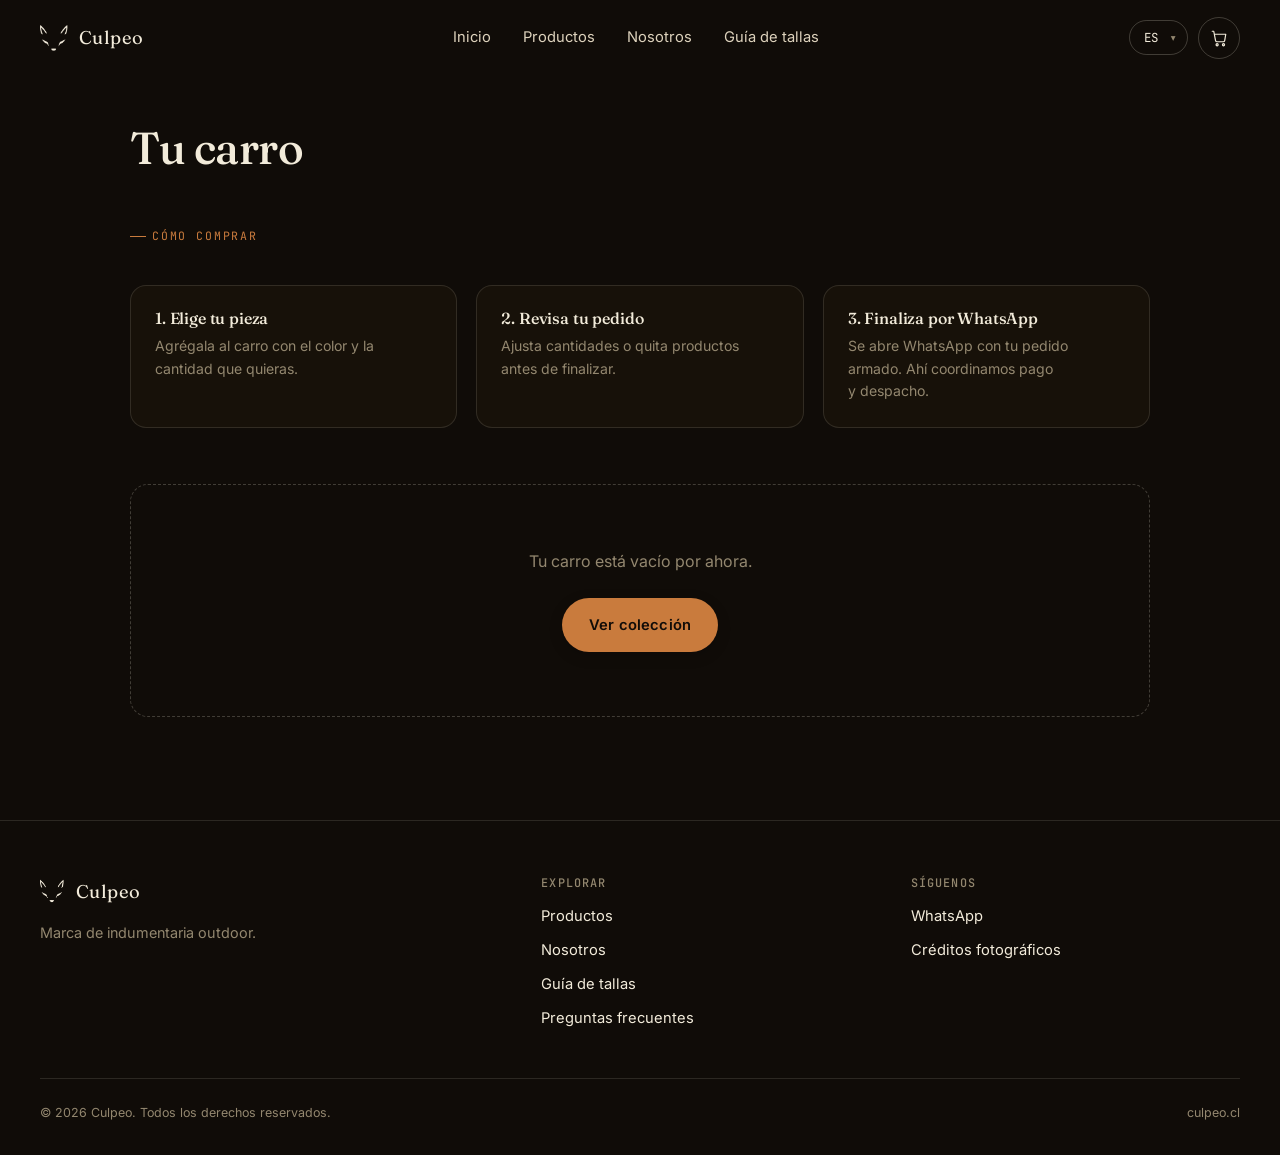
==== commit fa4c201a: "Corrige desalineación del kicker en la sección de origen .kicker usa display:inline-flex, que por de" ====
--- a/carrito.html
+++ b/carrito.html
@@ -15,12 +15,12 @@
   <meta name="twitter:title" content="Carro — Culpeo" />
   <meta name="twitter:description" content="Tu carro de compras Culpeo." />
   <meta name="twitter:image" content="https://culpeo.cl/assets/img/og-image.jpg" />
-  <link rel="icon" href="assets/img/favicon-32.png" sizes="32x32" />
-  <link rel="apple-touch-icon" href="assets/img/apple-touch-icon.png" />
+  <link rel="icon" href="assets/img/favicon-32.png?v=20260908" sizes="32x32" />
+  <link rel="apple-touch-icon" href="assets/img/apple-touch-icon.png?v=20260908" />
   <link rel="preconnect" href="https://fonts.googleapis.com" />
   <link rel="preconnect" href="https://fonts.gstatic.com" crossorigin />
   <link rel="stylesheet" href="https://fonts.googleapis.com/css2?family=Fraunces:ital,opsz,wght@0,9..144,300;0,9..144,500;0,9..144,600;1,9..144,400;1,9..144,500&family=Inter:wght@400;500;600;700&family=JetBrains+Mono:wght@400;500;600&display=swap" />
-  <link rel="stylesheet" href="styles.css?v=20260904" />
+  <link rel="stylesheet" href="styles.css?v=20260908" />
 </head>
 <body>
   <a class="skip-link" href="#main">Saltar al contenido</a>
@@ -30,7 +30,7 @@
   <nav class="nav" aria-label="Principal">
     <div class="container nav-inner">
       <a href="index.html" class="nav-logo">
-        <img src="assets/img/logo-cream.webp?v=20260904" alt="Culpeo" width="711" height="743" />
+        <img src="assets/img/logo-cream.webp?v=20260908" alt="Culpeo" width="711" height="743" />
         <span class="nav-logo-word">Culpeo</span>
       </a>
       <div class="nav-links">
@@ -107,8 +107,8 @@
     <div class="container">
       <div class="footer-grid">
         <div>
-          <div class="footer-brand"><img src="assets/img/logo-cream.webp?v=20260904" alt="" width="711" height="743" /><span class="nav-logo-word">Culpeo</span></div>
-          <p class="footer-tagline" data-i18n="footer.tagline">Marca chilena de indumentaria outdoor.</p>
+          <div class="footer-brand"><img src="assets/img/logo-cream.webp?v=20260908" alt="" width="711" height="743" /><span class="nav-logo-word">Culpeo</span></div>
+          <p class="footer-tagline" data-i18n="footer.tagline">Marca de indumentaria outdoor.</p>
         </div>
         <div class="footer-col">
           <h4 data-i18n="footer.explore">Explorar</h4>
@@ -136,6 +136,6 @@
   </footer>
 
   <script defer src="lib/manifest.js"></script>
-  <script defer src="main.js?v=20260904"></script>
+  <script defer src="main.js?v=20260908"></script>
 </body>
 </html>
--- a/styles.css
+++ b/styles.css
@@ -113,6 +113,7 @@
 .kicker {
   font-family: var(--mono); font-size: .72rem; letter-spacing: .16em; text-transform: uppercase;
   color: var(--accent); display: inline-flex; align-items: center; gap: .5em; margin-bottom: 1rem;
+  vertical-align: top;
 }
 .kicker::before { content: ""; width: 1.4em; height: 1px; background: var(--accent); display: inline-block; }
 
